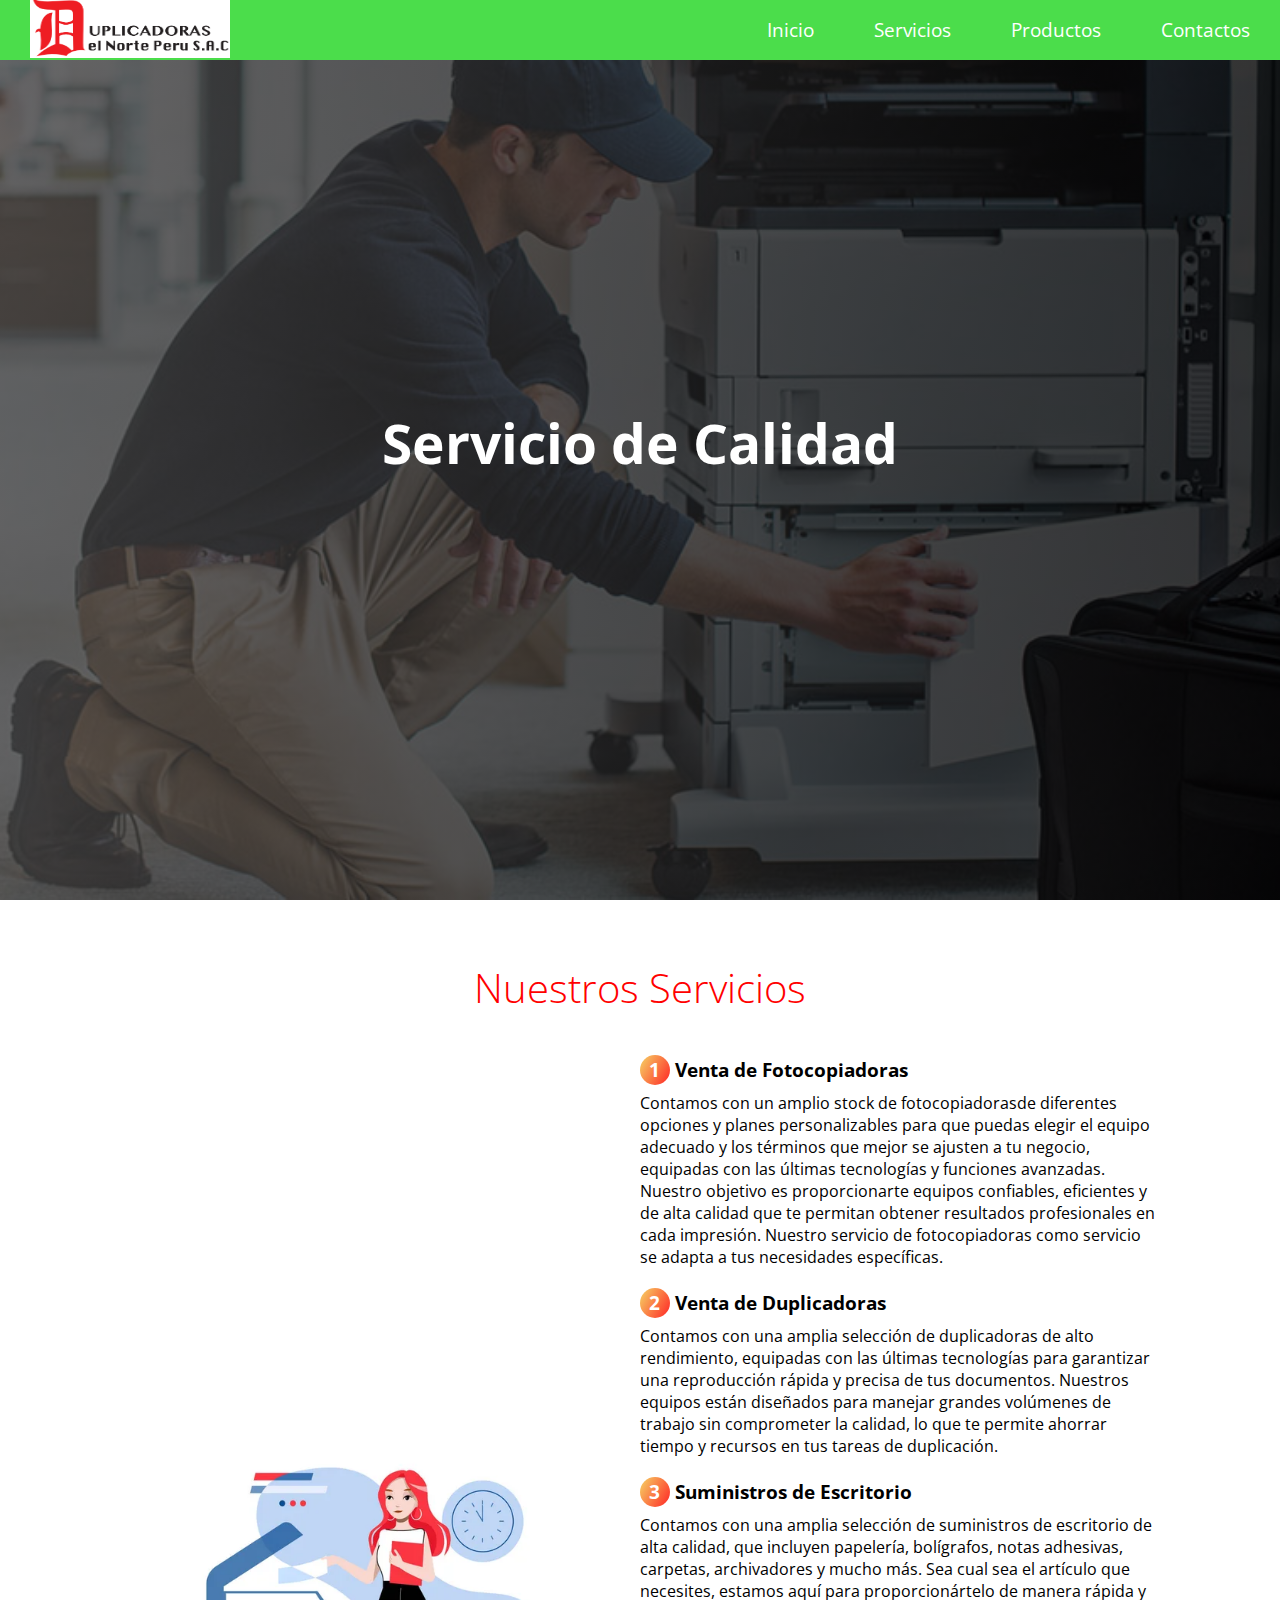
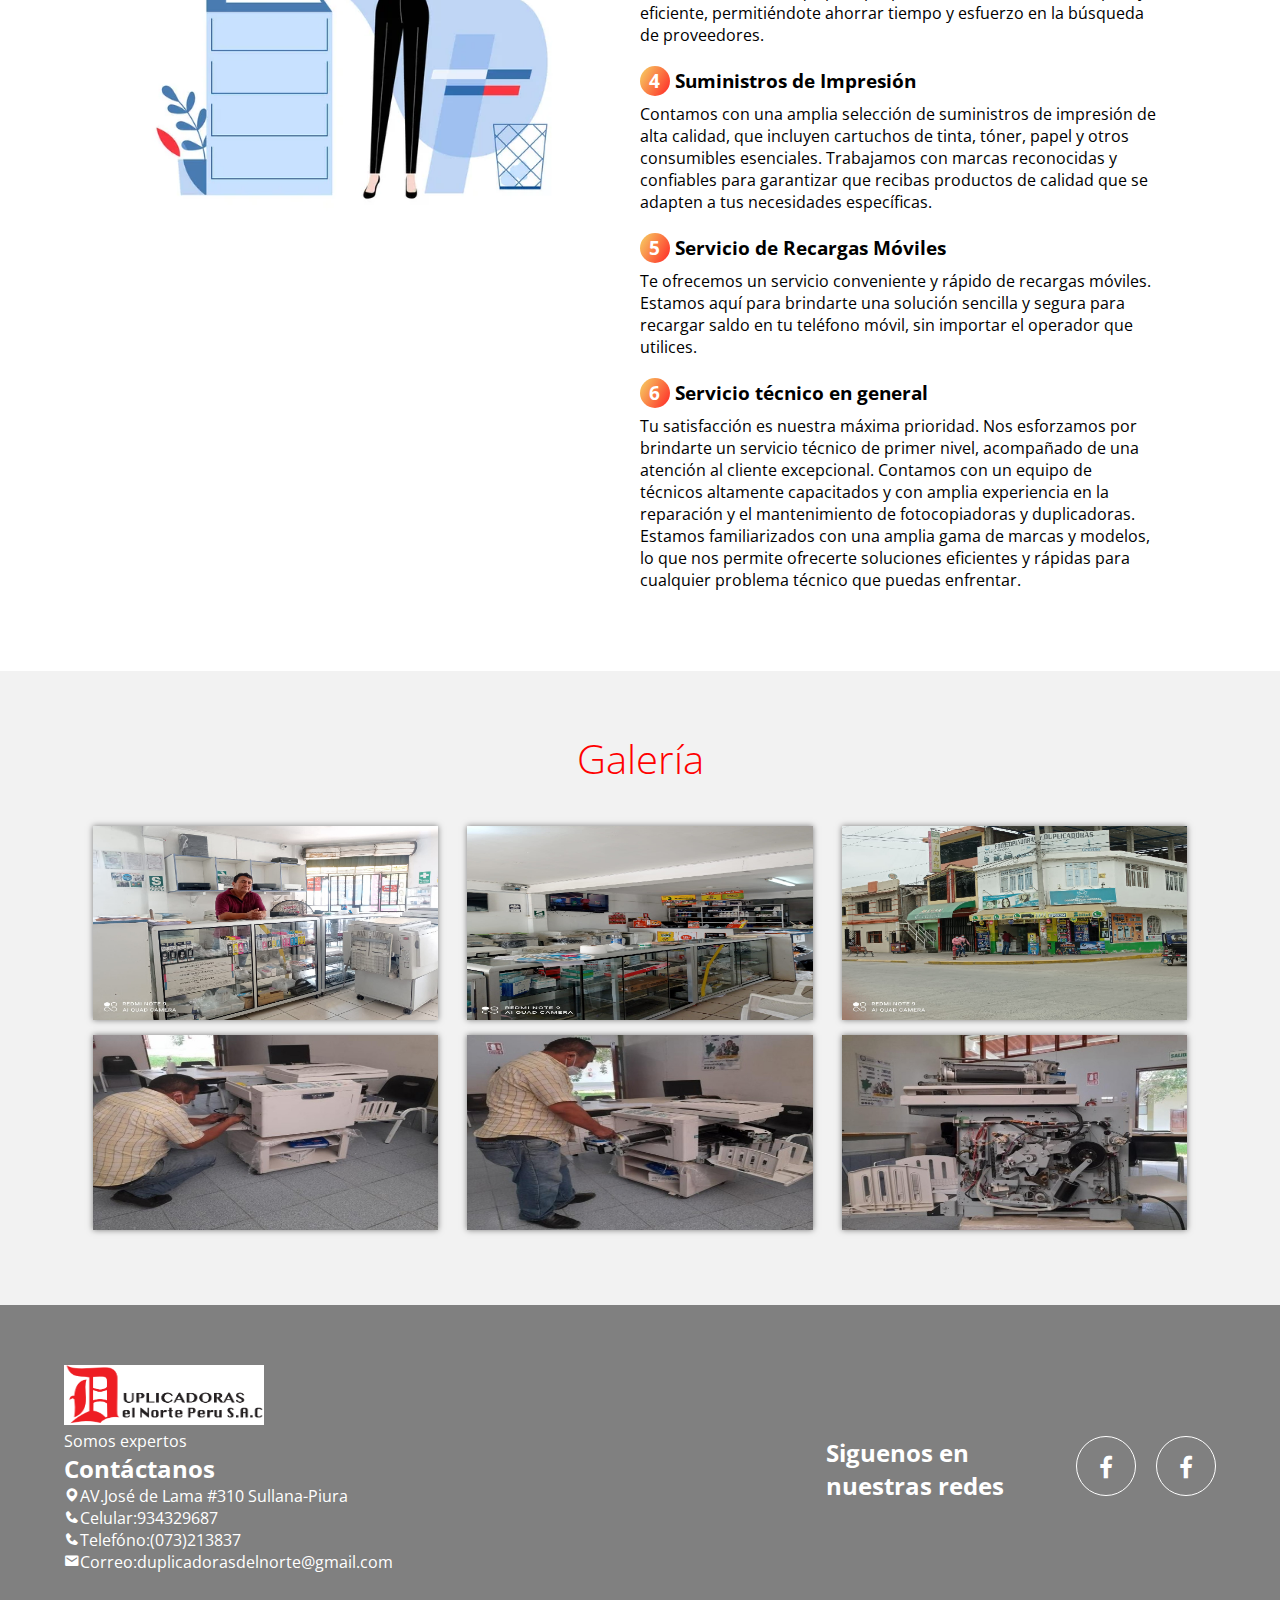
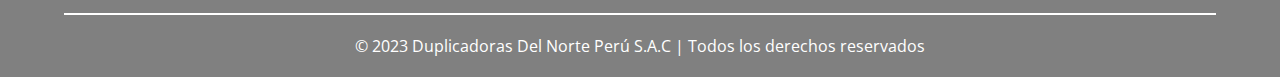
==== Servicios.html @ c57a6c43 "Add files via upload" ====
<!DOCTYPE html>
<html lang="es">
<head>
    <meta charset="utf-8">
    <meta name="viewport" content="width=device-width, user-scalable=yes, inicial-scale=1,
    maximum-scale=3.0, minimum-scale=1.0">
    <title>Servicios | Duplicadoras Del Norte Perú S.A.C</title>
   
    <link rel="stylesheet" href="css/estilos.css"> 
    <link rel="stylesheet" href="css/servicios.css">
    
    <link href='https://unpkg.com/boxicons@2.1.2/css/boxicons.min.css' rel='stylesheet'>
    <link href="https://fonts.googleapis.com/css2?family=Open+Sans:wght@300;400;700&display=swap" rel="stylesheet">
        
</head>

<body>
    <header class="header" id="inicio">
        <nav class="menu">
            <div class="logobox">
                <a href="index.html"><img class="logo" src="img2/logo.png" alt=""></a>
                    
                </a></img>
                <span class="btn-menu"><i class='bx bx-menu'></i></span>
            </div>

            <div class="list-container">
                <ul class="lists">
                    <li><a href="index.html">Inicio</a></li>
                    <li><a href="Servicios.html">Servicios</a></li>
                    <li><a href="Productos.html">Productos</a></li>
                    <li><a href="Contactos.html">Contactos</a></li>
                </ul>
            </div>
        </nav>

        <div class="contenedor head">
            <h1 class="titulo">Servicio de Calidad</h1>
        </div>

    </header>

    <main>
        <section class="contenedor" id="servicio">
            <h2 class="subtitulo">Nuestros Servicios</h2> 
            <div class="contenedor-servicio">
                <img src="img2/servicio.jpg" alt="">
                <div class="checklist-servicio">
                    <div class="service">
                        <h3 class="n-service"><span class="number">1</span>Venta de Fotocopiadoras</h3>
                        <p>Contamos con un amplio stock de fotocopiadorasde diferentes opciones y planes personalizables para que puedas elegir el equipo adecuado y los términos que mejor se ajusten a tu negocio, equipadas con las últimas tecnologías y funciones avanzadas. Nuestro objetivo es proporcionarte equipos confiables, eficientes y de alta calidad que te permitan obtener resultados profesionales en cada impresión. Nuestro servicio de fotocopiadoras como servicio se adapta a tus necesidades específicas.</p>
                    </div>
                    <div class="service">
                        <h3 class="n-service"><span class="number">2</span>Venta de Duplicadoras</h3>
                        <p> Contamos con una amplia selección de duplicadoras de alto rendimiento, equipadas con las últimas tecnologías para garantizar una reproducción rápida y precisa de tus documentos. Nuestros equipos están diseñados para manejar grandes volúmenes de trabajo sin comprometer la calidad, lo que te permite ahorrar tiempo y recursos en tus tareas de duplicación.</p>
                    </div>
                    <div class="service">
                        <h3 class="n-service"><span class="number">3</span>Suministros de Escritorio</h3>
                        <p> Contamos con una amplia selección de suministros de escritorio de alta calidad, que incluyen papelería, bolígrafos, notas adhesivas, carpetas, archivadores y mucho más. Sea cual sea el artículo que necesites, estamos aquí para proporcionártelo de manera rápida y eficiente, permitiéndote ahorrar tiempo y esfuerzo en la búsqueda de proveedores.</p>
                    </div>
                    <div class="service">
                        <h3 class="n-service"><span class="number">4</span>Suministros de Impresión</h3>
                        <p>Contamos con una amplia selección de suministros de impresión de alta calidad, que incluyen cartuchos de tinta, tóner, papel y otros consumibles esenciales. Trabajamos con marcas reconocidas y confiables para garantizar que recibas productos de calidad que se adapten a tus necesidades específicas.</p>
                    </div>
                    <div class="service">
                        <h3 class="n-service"><span class="number">5</span>Servicio de Recargas Móviles</h3>
                        <p>Te ofrecemos un servicio conveniente y rápido de recargas móviles. Estamos aquí para brindarte una solución sencilla y segura para recargar saldo en tu teléfono móvil, sin importar el operador que utilices.</p>
                    </div>
                    <div class="service">
                        <h3 class="n-service"><span class="number">6</span>Servicio técnico en general</h3>
                        <p>Tu satisfacción es nuestra máxima prioridad. Nos esforzamos por brindarte un servicio técnico de primer nivel, acompañado de una atención al cliente excepcional. Contamos con un equipo de técnicos altamente capacitados y con amplia experiencia en la reparación y el mantenimiento de fotocopiadoras y duplicadoras. Estamos familiarizados con una amplia gama de marcas y modelos, lo que nos permite ofrecerte soluciones eficientes y rápidas para cualquier problema técnico que puedas enfrentar.</p>
                    </div>
                </div>
            </div>
        </section>
        <section class="gallery" id="portafolio">
            <div class="contenedor">
                <h2 class="subtitulo">Galería</h2>
                <div class="contenedor-galeria">
                    <img src="img2/galeria1-fotor-2023061517220.jpg" alt="" class="img-galeria">
                    <img src="img2/galeria2-fotor-2023061517636.jpg" alt="" class="img-galeria">
                    <img src="img2/galeria3-fotor-20230615171020.jpg" alt="" class="img-galeria">
                    <img src="img2/galeria4-fotor-20230615172127.jpg" alt="" class="img-galeria">
                    <img src="img2/galeria5-fotor-20230615172229.jpg" alt="" class="img-galeria">
                    <img src="img2/galeria6-fotor-20230615172314.jpg" alt="" class="img-galeria">
                </div>
            </div>
        </section>
        <section class="imagen-light">
            <img src="img2/close.svg" alt="" class="close">
            <img src="img2/galeria6-fotor-20230615172314.jpg" alt="" class="agregar-imagen">
        </section>

    </main>

    <footer id="contacto">
        <div class="contenedor footer-content">
            <div class="contact-us">
                <img class="brand" src="img2/logo.png" alt="">
                <p>Somos expertos</p>
                <h2>Contáctanos</h2>
                <p><i class='bx bxs-map'></i>AV.José de Lama #310 Sullana-Piura</p>
                <p><i class='bx bxs-phone'></i>Celular:934329687</p>
                    <p><i class='bx bxs-phone'></i>Telefóno:(073)213837</p>
                    <p><i class='bx bxs-envelope'></i>Correo:duplicadorasdelnorte@gmail.com</p>
            
            </div>
            <div class="social-media"><h2 class="contact-us">Siguenos en nuestras redes</h2>
                <a href="https://web.facebook.com/profile.php?id=100085324454650&_rdc=1&_rdr" class="social-media-icon">
                    <i class='bx bxl-facebook'></i>
                </a>
                <a href="https://web.facebook.com/profile.php?id=100086003599680&_rdc=1&_rdr" class="social-media-icon">
                    <i class='bx bxl-facebook'></i>
                </a>
               
            </div>
            
        </div>
        <div class="line"></div>
        <p><center class="derechos">© 2023 Duplicadoras Del Norte Perú S.A.C | Todos los derechos reservados</center> </p>
    </footer>
    
    <script src="js/menu.js"></script>
    <script src="js/lightbox.js"></script>

</body>
</html>
---- css/estilos.css ----
*{
    margin: 0;
    padding: 0;
    box-sizing: border-box;
}

body{
    font-family: 'Open Sans', sans-serif;
}

.contenedor{
    width: 90%;
    max-width: 1200px;
    overflow: hidden;
    margin: auto;
    padding: 60px 0;

}

/*Menu de navegacion*/
.menu{
    position: fixed;
    top: 0;
    left: 0;
    width: 100%;
    height: 60px;
    background: #4bdd4b;
    display: flex;
    justify-content: space-between;
    align-items: center;
    z-index: 9999;
    
}

.logobox a > img{
    height: 60px;
    width: 200px;
}
.btn-menu{display: none;}
.menu .logobox{margin-left: 30px;}
.menu .logobox h1 > a{
    text-decoration: none;
    color: #fff;
    font-size: 30px;
    font-weight: 400;
}

.menu .logobox h1 > a > i{color: #f8b30e; margin-right: 10px;}
.menu .list-container{margin-left: 20px;}
.menu .list-container .lists{display: flex;}
.menu .list-container .lists li{list-style: none;}
.menu .list-container .lists li a{
    text-decoration: none;
    color: #fff;
    margin: 0px 30px;
    font-size: 19px;
    transition: 300ms;
}

.menu .list-container .lists li a:hover{color: #ff0000;}
.menu .list-container .lists li a:active{color: #ff0000;}


/*Baner*/
header{
    height: 100vh;
    background-image: linear-gradient(to right, rgba(67, 67, 67, 0) 0%, rgba(0, 0, 0, 0) 100%), url(../img2/baner2.png);
    background-repeat: no-repeat;
    background-size: contain;
    background-attachment: fixed;
    background-position: center;
}

.head{
    text-align: center;
    padding: 0;
    height: 100%;
    display: flex;
    justify-content: center;
    align-items: center;
    flex-direction: column;
    color: #fff;
}

 .titulo{
     font-size: 55px;
     margin-bottom: 15px;
 }

 .copy{
     font-weight: 300;
     font-size: 30px;
 }

 .contenedor-servicio{
     display: flex;
     justify-content: space-evenly;
     align-items: center;
     flex-wrap: wrap; 
 }

 .contenedor-servicio img{
     width: 40%;
 }

 .checklist-servicio{
     width: 45%;
 }

 .service{
     margin-bottom: 20px;
 }

 .n-service{
     margin-bottom: 7px;
     color: #ff0000;
 }

 .cuadro{
    border-radius: 1em;
    padding: 1.5em 1.5em;
    border: 1px solid #008000;

 }

 /* Estilos para el apartado de "¿Por qué elegirnos?" */
 .why-choose-us-section {
    background-color: #f1f1f1;
    padding: 50px;
  }

  .why-choose-us-container {
    display: flex;
    justify-content: space-between;
    align-items: center;
    flex-wrap: wrap;
  }

  .why-choose-us-item {
    flex-basis: 30%;
    margin-bottom: 30px;
  }

  .why-choose-us-icon {
    font-size: 36px;
    margin-bottom: 10px;
  }

  .why-choose-us-title {
    font-size: 20px;
    font-weight: bold;
    margin-bottom: 10px;
  }

  .why-choose-us-description {
    font-size: 16px;
    line-height: 1.5;
  }

  @media (max-width: 768px) {
    .why-choose-us-item {
      flex-basis: 100%;
    }
  }

  /* Estilos para el apartado de misión y visión */
  .mission-vision-section {
    background-color: #f1f1f1;
    padding: 50px;
  }

  .mission-vision-container {
    display: flex;
    justify-content: space-between;
    align-items: center;
    margin-bottom: 40px;
  }

  .mission-vision-container .container-image {
    flex-basis: 40%;
    max-width: 40%;
  }

  .mission-vision-container .container-text {
    flex-basis: 55%;
    max-width: 55%;
  }

  .mission-vision-container img {
    display: block;
    width: 400px;
    height: 200px; /* Establece la altura deseada para las imágenes */
    border-radius: 5px;
    object-fit: cover; /* Ajusta el tamaño y recorta las imágenes */
  }

  .mission-vision-container h2 {
    font-size: 24px;
    font-weight: bold;
    margin-bottom: 10px;
  }

  .mission-vision-container p {
    font-size: 15px;
    line-height: 1.5;
  }

  @media (min-width: 768px) {
    .mission-vision-container {
      flex-direction: row;
      align-items: center;
    }

    .mission-vision-container .container-image {
      flex-basis: 40%;
      margin-bottom: 0;
    }

    .mission-vision-container .container-text {
      flex-basis: 60%;
      text-align: left;
    }
  }


 /*Pie de pagina*/
 footer{
     background: grey;
     padding-bottom: 0.1px;
 }

 .footer-content{
     display: flex;
     justify-content: space-between;
     align-items: center;
     flex-wrap: wrap;
     padding-top: 60px;
     padding-bottom: 40px;
 }

 .contact-us{
     width: 40%;
     color: #fff;
 }

 .brand{
     font-weight: 500;
     font-size: 40px;
     height: 60px;
     width: 200px;
 }

 .brand+p{
     font-weight: 500px;
 }

 .social-media{
     width: 50%;
     display: flex;
     justify-content: flex-end;
 }

 .social-media-icon{
     display: inline-block;
     margin-left: 20px;
     width: 60px;
     height: 60px;
     border: 1px solid #fff;
     border-radius: 50%;
     text-align: center;
     color: #fff;
 }

 .social-media-icon:hover{
     background: #fff;
     color: #ff0000;
 }
 .social-media-icon i{
     font-size: 30px;
     line-height: 60px;
 }

 .derechos{
    color: #fff;
    text-align: center;
    margin-bottom: 20px;
    
 }

 .line{
     width: 90%;
     max-width: 1200px;
     margin: 0 auto;
     height: 2px;
     background: #fff;
     margin-bottom: 20px;
    
 }


 /*RESPONSIVE*/

 @media screen and (max-width:800px){

     .btn-menu{
        position: absolute;
        top: 12px;
        right: 30px; 
        display: block;
        color: #fff;
        font-size: 30px;
     }

     .menu .list-container{
         position: absolute;
         top: 60px;
         left: -100%;
         width: 90%;
         height: calc(100vh - 60px);
         background: #000;
         border-top: 3px solid #fff;
     }

     .menu .list-container .lists{
         display: block;
         width: 90%;
         margin: 50px auto;
     }

     .menu .list-container .lists li{
         display: flex;
         justify-content: center;
         border-bottom: 2px solid #fff;
     }

     .menu .list-container .lists li a{
         margin: 5px 0px;
     }

     .titulo{
         font-size: 40px;
     }

     .contenedor-servicio img{
         width: 80%;
         margin-bottom: 40px;
     }

     .checklist-servicio{
         width: 80%;
     }

     .service{
         margin-bottom: 30px;
     }

     .agregar-imagen{
         width: 80%;
     }

     .img-galeria{
         width: 45%;
     }

     .footer-content{
         justify-content: center;
     }

     .social-media{
         width: 80%;
         justify-content: space-evenly;
     }
     
     .social-media-icon{
         margin-left: 0;
     }

     .social-media i{
         margin-left: 0;
     }

     .contact-us{
         text-align: center;
         width: 80%;
         margin-bottom: 40px;
     }     
        
}

 @media screen and (max-width:500px){
     .menu{
         width: 100vw;
     }

     .titulo{
         font-size: 30px;
     }

     .subtitulo{
         font-size: 30px;
     }

     .agregar-imagen{
         width: 95%;
     }

     .img-galeria{
        width: 95%;
    }

    .social-media{
        width: 100%;
    }

    .contact-us{
        width: 90%;
    }


 }
---- css/servicios.css ----
/*Baner*/
header{
    height: 100vh;
    background-image: linear-gradient(to right, rgba(67, 67, 67, 0.801) 0%, rgba(0, 0, 0, 0.801) 100%), url(../img2/baner4.png);
    background-repeat: no-repeat;
    background-size: cover;
    background-attachment: fixed;
    background-position: center;
}

/* Nuestro servicio*/
.subtitulo{
    text-align: center;
    font-weight: 300;
    color: #ff0000;
    margin-bottom: 40px;
    font-size: 40px;
}

.contenedor-servicio{
    display: flex;
    justify-content: space-evenly;
    align-items: center;
    flex-wrap: wrap;
}

.contenedor-servicio img{
    width: 40%;
    transition: 5s;
}

/*Animacion imagen*/
.contenedor-servicio img:hover{
    transform: rotateY(360deg);
}

.checklist-servicio{
    width: 45%;
}

.service{
    margin-bottom: 20px;
}

.n-service{
    margin-bottom: 7px;
    color: #000000;
}

.number{ 
    display: inline-block;
    background-image: linear-gradient(120deg, #f6d465 0%, #ff2525 100%);
    width: 30px;
    height: 30px;
    color: #fff;
    text-align: center;
    border-radius: 50%;
    font-weight: 700;
    line-height: 30px;
    margin-right: 5px;
}

/*Galeria*/
.gallery{
    background: #f2f2f2;
}

.contenedor-galeria{
    display: flex;
    justify-content: space-evenly;
    flex-wrap: wrap;
}

.img-galeria{
    object-fit: cover;
    width: 30%;
    display: block;
    margin-bottom: 15px;
    box-shadow: 0 0 6px rgba(0, 0, 0, 0.5);
    cursor: pointer;
}

.imagen-light{
    position: fixed;
    background: rgba(0, 0, 0, 0.6);
    width: 100%;
    height: 100%;
    top: 0;
    left: 0;
    display: flex;
    justify-content: center;
    align-items: center;
    transform: translate(100%);
    transition: transform .2s ease-in-out;
}


.show{
    transform: translate(0);
}

.agregar-imagen{
    object-fit: cover;
    width: 60%;
    border-radius: 10px;
    transform: scale(0);
    transition: transform .3s .2;
}

.showImage{
    transform: scale(1);
}

.close{
    position: absolute;
    top: 70px;
    right: 15px;
    width: 40px;
    cursor: pointer;

}


/*RESPONSIVE*/

@media screen and (max-width:800px){

    .btn-menu{
       position: absolute;
       top: 12px;
       right: 30px; 
       display: block;
       color: #fff;
       font-size: 30px;
    }

    .menu .list-container{
        position: absolute;
        top: 60px;
        left: -100%;
        width: 90%;
        height: calc(100vh - 60px);
        background: #000;
        border-top: 3px solid #fff;
    }

    .menu .list-container .lists{
        display: block;
        width: 90%;
        margin: 50px auto;
    }

    .menu .list-container .lists li{
        display: flex;
        justify-content: center;
        border-bottom: 2px solid #fff;
    }

    .menu .list-container .lists li a{
        margin: 5px 0px;
    }

    .titulo{
        font-size: 40px;
    }

    .contenedor-servicio img{
        width: 80%;
        margin-bottom: 40px;
    }

    .checklist-servicio{
        width: 80%;
    }

    .service{
        margin-bottom: 30px;
    }

    .agregar-imagen{
        width: 80%;
    }

    .img-galeria{
        width: 45%;
    }

    .footer-content{
        justify-content: center;
    }

    .social-media{
        width: 80%;
        justify-content: space-evenly;
    }
    
    .social-media-icon{
        margin-left: 0;
    }

    .social-media i{
        margin-left: 0;
    }

    .contact-us{
        text-align: center;
        width: 80%;
        margin-bottom: 40px;
    }

}

@media screen and (max-width:500px){
    .menu{
        width: 100vw;
    }

    .titulo{
        font-size: 30px;
    }

    .subtitulo{
        font-size: 30px;
    }

    .agregar-imagen{
        width: 95%;
    }

    .img-galeria{
       width: 95%;
   }

   .social-media{
       width: 100%;
   }

   .contact-us{
       width: 90%;
   }


}
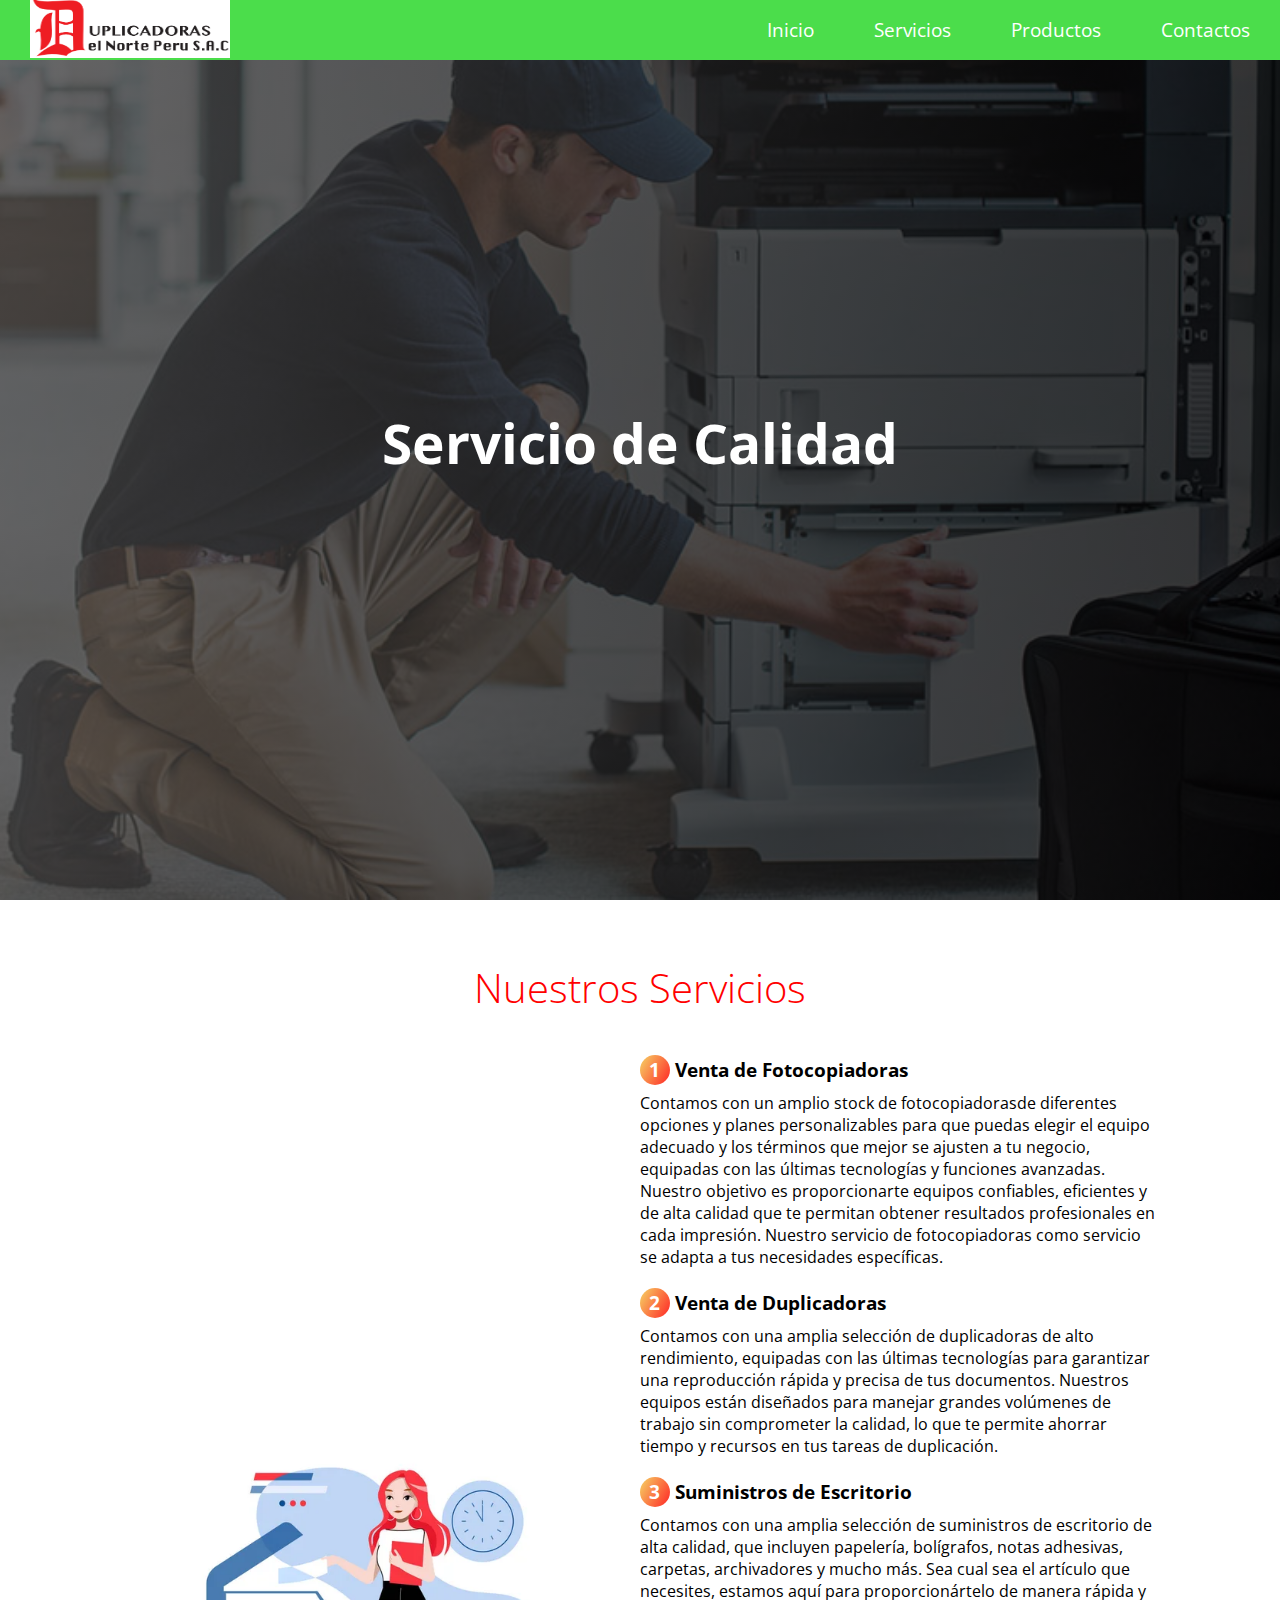
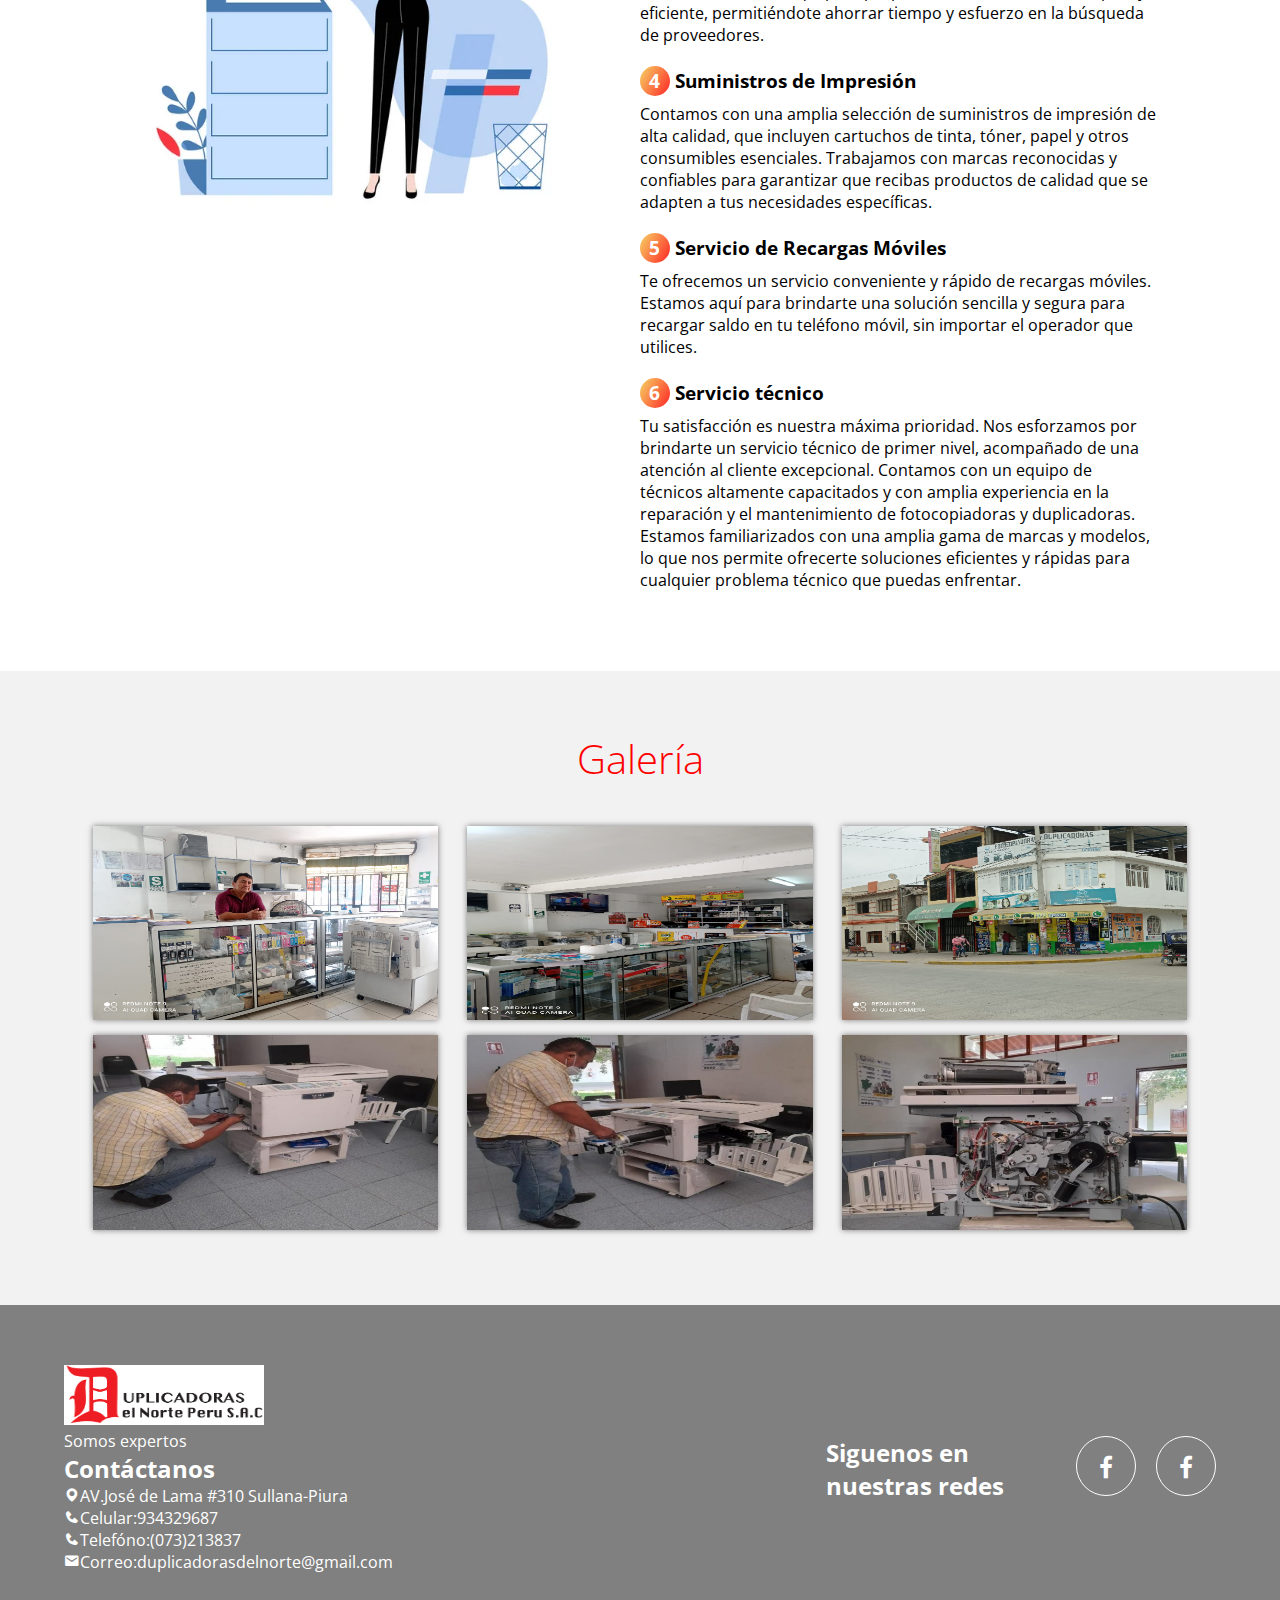
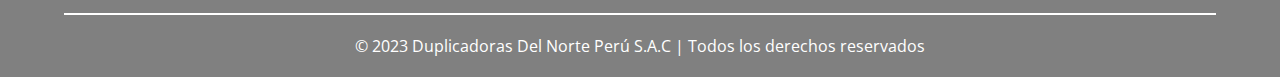
==== commit ec273a41: "Servicios.html" ====
--- a/Servicios.html
+++ b/Servicios.html
@@ -67,7 +67,7 @@
                         <p>Te ofrecemos un servicio conveniente y rápido de recargas móviles. Estamos aquí para brindarte una solución sencilla y segura para recargar saldo en tu teléfono móvil, sin importar el operador que utilices.</p>
                     </div>
                     <div class="service">
-                        <h3 class="n-service"><span class="number">6</span>Servicio técnico en general</h3>
+                        <h3 class="n-service"><span class="number">6</span>Servicio técnico</h3>
                         <p>Tu satisfacción es nuestra máxima prioridad. Nos esforzamos por brindarte un servicio técnico de primer nivel, acompañado de una atención al cliente excepcional. Contamos con un equipo de técnicos altamente capacitados y con amplia experiencia en la reparación y el mantenimiento de fotocopiadoras y duplicadoras. Estamos familiarizados con una amplia gama de marcas y modelos, lo que nos permite ofrecerte soluciones eficientes y rápidas para cualquier problema técnico que puedas enfrentar.</p>
                     </div>
                 </div>
